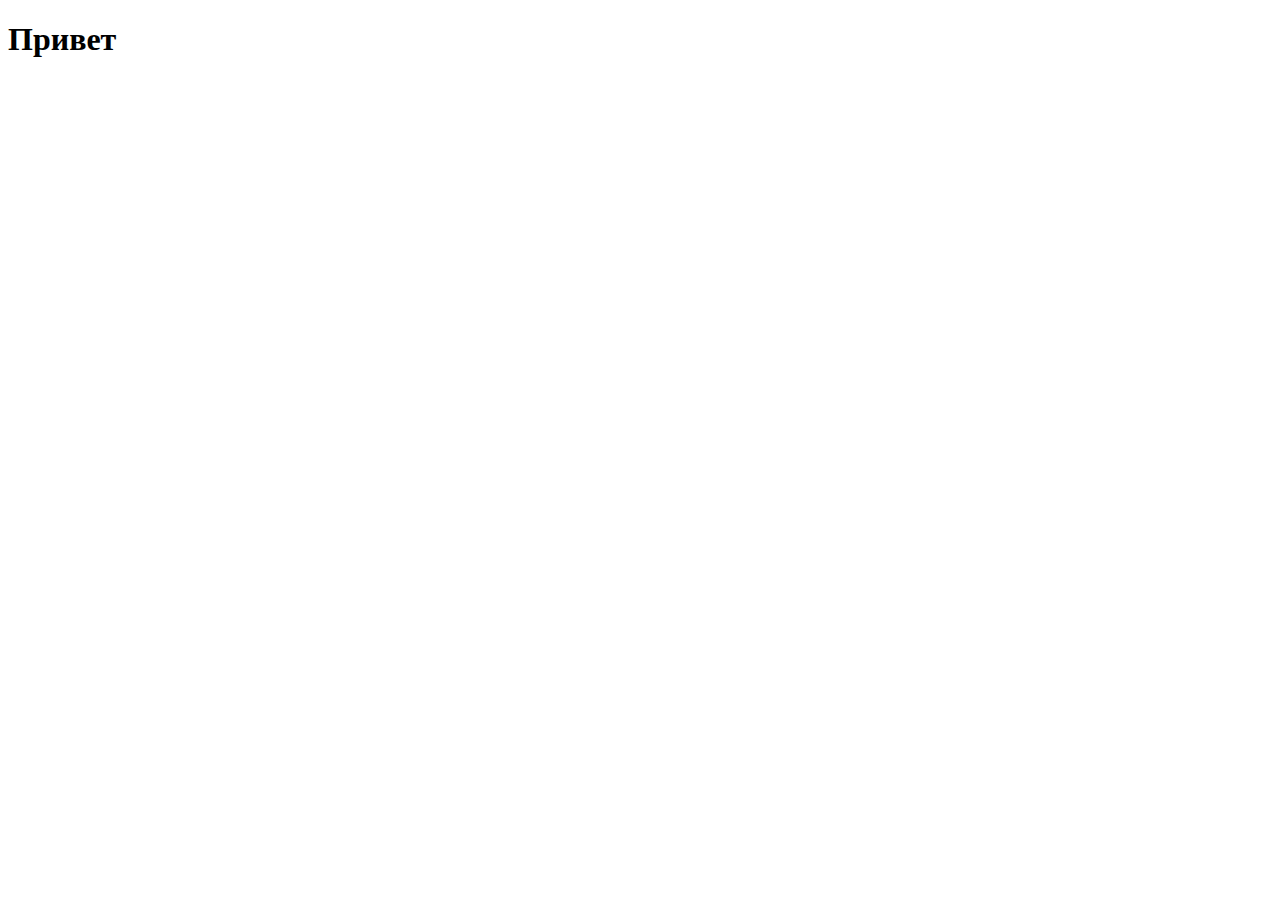
==== index.html @ 2f3fdb09 "init: start cssMemSlider-task (THRS, May 12, 2022 15:11:24 PM)" ====
<!DOCTYPE html>
<html lang="en">
<head>
  <meta charset="UTF-8">
  <meta http-equiv="X-UA-Compatible" content="IE=edge">
  <meta name="viewport" content="width=device-width, initial-scale=1.0">
  <link rel="stylesheet" href="./sytle.css">
  <title>cssMemSlider</title>
</head>
<body>
  <h1>Привет</h1>
</body>
</html>
---- sytle.css ----
*
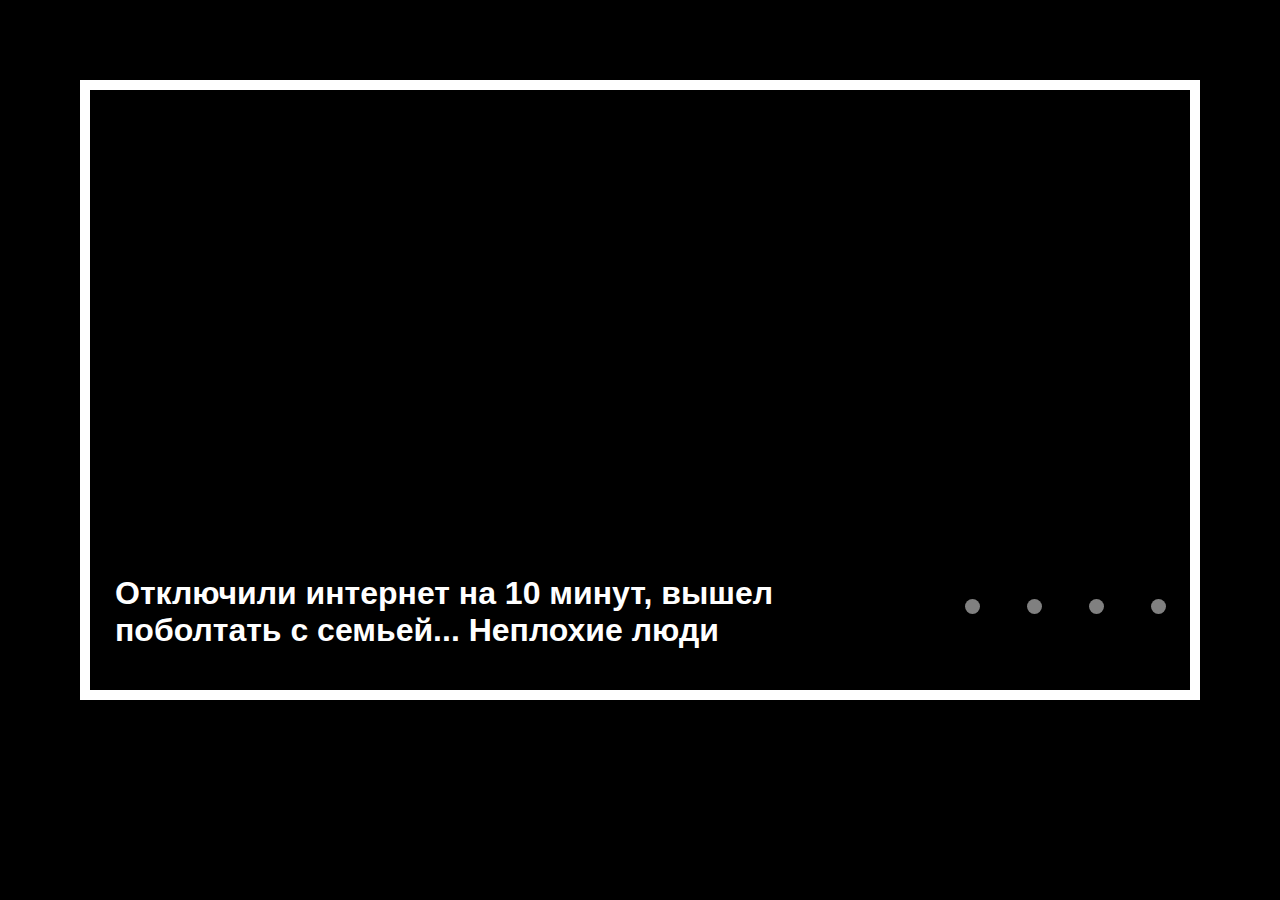
==== commit 05af2916: "feat: end the basic layout (THRS, May 12, 2022 18:00:24 PM)" ====
--- a/index.html
+++ b/index.html
@@ -1,5 +1,6 @@
 <!DOCTYPE html>
 <html lang="en">
+
 <head>
   <meta charset="UTF-8">
   <meta http-equiv="X-UA-Compatible" content="IE=edge">
@@ -7,7 +8,37 @@
   <link rel="stylesheet" href="./sytle.css">
   <title>cssMemSlider</title>
 </head>
+
 <body>
-  <h1>Привет</h1>
+  <div class="slider middle">
+    <div class="slides">
+      <div class="slide"><img src="" alt=""></div>
+      <div class="slide"><img src="" alt=""></div>
+      <div class="slide"><img src="" alt=""></div>
+      <div class="slide"><img src="" alt=""></div>
+
+      <input type="radio" name="r" id="r1" checked>
+      <input type="radio" name="r" id="r2">
+      <input type="radio" name="r" id="r3">
+      <input type="radio" name="r" id="r4">
+
+    </div>
+    <div class="navigation_block">
+      <!-- <h1 class="text">Если я молчу, то это не значит, что я не говорю</h1>/ -->
+      <h1 class="text">Отключили интернет на 10 минут, вышел поболтать с семьей... Неплохие люди</h1>
+      <!-- <h1 class="text">Хороший вопрос. Отвечать на него я, конечно же, не буду</h1> -->
+      <!-- <h1 class="text">Антидепрессанты</h1> -->
+      <div class="navigation">
+
+
+
+      <label for="r1" class="bar"><div class="into" for=""></div></label>
+      <label for="r2" class="bar"><div class="into" for=""></div></label>
+      <label for="r3" class="bar"><div class="into" for=""></div></label>
+      <label for="r4" class="bar"><div class="into" for=""></div></label>
+          </div>
+    </div>
+  </div>
 </body>
+
 </html>--- a/sytle.css
+++ b/sytle.css
@@ -1 +1,78 @@
-*+* {
+  margin: 0;
+  padding: 0;
+}
+
+body {
+  background-color: black;
+}
+
+.slides {
+  width: 1100px;
+  height: 600px;
+  overflow: hidden;
+  border: 10px solid white;
+}
+
+.middle {
+  position: absolute;
+  top: 50%;
+  left: 50%;
+  transform: translate(-50%, -50%);
+}
+
+.navigation_block {
+  position: relative;
+  /* border: 1px solid white; */
+  display: flex;
+  flex-direction: row;
+  bottom:125px;
+  height: 120px
+}
+
+.navigation {
+  position: relative;
+  margin-left: 13%;
+  display: flex;
+}
+
+.text {
+  width: 680px;
+  height: 100%;
+  margin-left: 35px;
+  color: white;
+  font-family: 'Trebuchet MS', 'Lucida Sans Unicode', 'Lucida Grande', 'Lucida Sans', Arial, sans-serif;
+}
+
+.bar {
+  height: 50px;
+  width: 50px;
+  margin: 6px;
+  cursor: pointer;
+  background-color: black;
+  border-radius: 50%;
+  transition: all .6s ease;
+}
+
+.bar:hover .into {
+  transition: all .4s ease;
+  background-color: red;
+  transform: scale(1.5);
+}
+
+.into {
+  height: 15px;
+  width: 15px;
+  margin: 18px;
+  cursor: pointer;
+  background-color: white;
+  opacity: 0.5;
+  border-radius: 50%;
+  transition: all .6s ease;
+}
+
+input[name="r"] {
+  position: absolute;
+  visibility: hidden;
+}
+
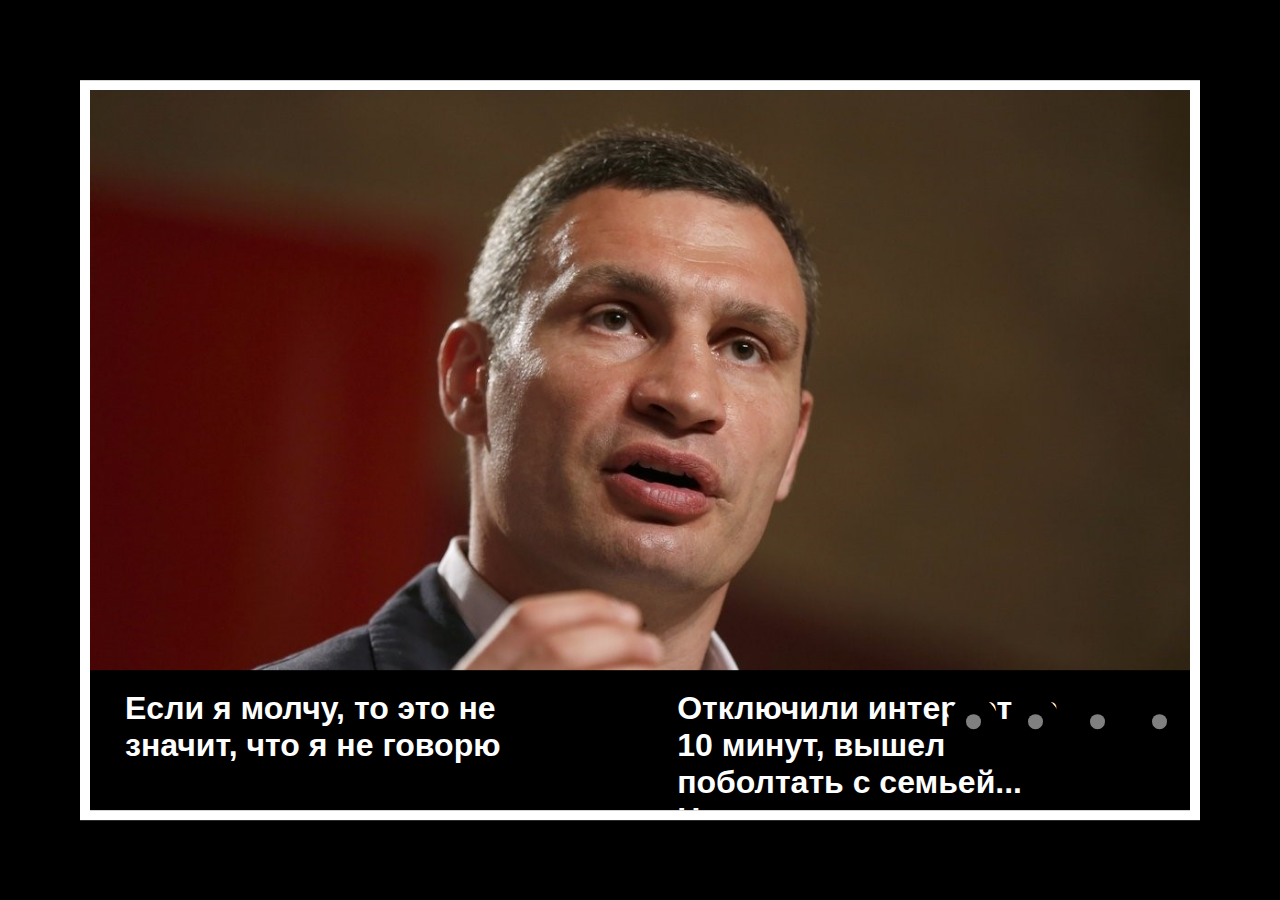
==== commit ec8c6900: "feat: slider (THRS, May 12, 2022 18:58:24 PM)" ====
--- a/index.html
+++ b/index.html
@@ -11,31 +11,34 @@
 
 <body>
   <div class="slider middle">
+
     <div class="slides">
-      <div class="slide"><img src="" alt=""></div>
-      <div class="slide"><img src="" alt=""></div>
-      <div class="slide"><img src="" alt=""></div>
-      <div class="slide"><img src="" alt=""></div>
-
       <input type="radio" name="r" id="r1" checked>
       <input type="radio" name="r" id="r2">
       <input type="radio" name="r" id="r3">
       <input type="radio" name="r" id="r4">
 
+      <div class="slide s1"><img src="./cssMemSlider/assets/img/kli4ko.jpg" alt="Klichko"></div>
+      <div class="slide"><img src="./cssMemSlider/assets/img/saendler.jpg" alt="Saendler"></div>
+      <div class="slide"><img src="./cssMemSlider/assets/img/druzhko.jpg" alt="Druzhko"></div>
+      <div class="slide"><img src="./cssMemSlider/assets/img/sponge.jpg" alt=""></div>
+
+
+
     </div>
     <div class="navigation_block">
-      <!-- <h1 class="text">Если я молчу, то это не значит, что я не говорю</h1>/ -->
-      <h1 class="text">Отключили интернет на 10 минут, вышел поболтать с семьей... Неплохие люди</h1>
-      <!-- <h1 class="text">Хороший вопрос. Отвечать на него я, конечно же, не буду</h1> -->
-      <!-- <h1 class="text">Антидепрессанты</h1> -->
+      <h1 class="text t1">Если я молчу, то это не значит, что я не говорю</h1>/
+      <h1 class="text t2">Отключили интернет на 10 минут, вышел поболтать с семьей... Неплохие люди</h1>
+      <!-- <h1 class="text t3">Хороший вопрос. Отвечать на него я, конечно же, не буду</h1> -->
+      <!-- <h1 class="text t4">Антидепрессанты</h1> -->
       <div class="navigation">
 
 
 
-      <label for="r1" class="bar"><div class="into" for=""></div></label>
-      <label for="r2" class="bar"><div class="into" for=""></div></label>
-      <label for="r3" class="bar"><div class="into" for=""></div></label>
-      <label for="r4" class="bar"><div class="into" for=""></div></label>
+      <label for="r1" class="bar"><div class="into" for="r1"></div></label>
+      <label for="r2" class="bar"><div class="into" for="r2"></div></label>
+      <label for="r3" class="bar"><div class="into" for="r3"></div></label>
+      <label for="r4" class="bar"><div class="into" for="r4"></div></label>
           </div>
     </div>
   </div>
--- a/sytle.css
+++ b/sytle.css
@@ -7,9 +7,9 @@
   background-color: black;
 }
 
-.slides {
+.slider {
   width: 1100px;
-  height: 600px;
+  /* height: 600px; */
   overflow: hidden;
   border: 10px solid white;
 }
@@ -23,23 +23,27 @@
 
 .navigation_block {
   position: relative;
-  /* border: 1px solid white; */
   display: flex;
-  flex-direction: row;
-  bottom:125px;
-  height: 120px
+  /* flex-direction: row; */
+  height: 120px;
+  margin-top: 20px;
 }
 
 .navigation {
-  position: relative;
-  margin-left: 13%;
+  /* position: relative; */
+  position: absolute;
+  /* margin-left: 13%; */
+  right: 0;
+  /* transform: translate(-50px); */
   display: flex;
 }
 
 .text {
-  width: 680px;
+  flex-direction: row;
+  width: 811px;
   height: 100%;
   margin-left: 35px;
+  margin-right: 100px;
   color: white;
   font-family: 'Trebuchet MS', 'Lucida Sans Unicode', 'Lucida Grande', 'Lucida Sans', Arial, sans-serif;
 }
@@ -73,6 +77,58 @@
 
 input[name="r"] {
   position: absolute;
+  /* left: 100px; */
+  margin: 10px;
+  margin-top: 500px;
   visibility: hidden;
 }
 
+.t1, .t2, .t3, .t4 {
+  /* visibility: hidden; */
+}
+
+/* input[name="r"]:checked ~ .to-be-changed {
+  visibility: visible;
+} */
+
+.slides {
+  width: 400%;
+  height: 100%;
+  display: flex;
+}
+
+.slide {
+  width: 25%;
+  transition: all .6s ease;
+}
+
+.slide img{
+  width: 100%;
+  height: 100%;
+}
+
+#r1:checked ~ .s1 {
+  margin-left: 0;
+}
+#r1:checked ~ .t1 {
+  visibility: visible;
+}
+#r2:checked ~ .s1 {
+  margin-left: -25%;
+}
+#r2:checked ~ .t2 {
+  visibility: visible;
+}
+#r3:checked ~ .s1 {
+  margin-left: -50%;
+}
+#r3:checked ~ .t3 {
+  visibility: visible;
+}
+#r4:checked ~ .s1 {
+  margin-left: -75%;
+}
+#r4:checked ~ .t4 {
+  visibility: visible;
+}
+
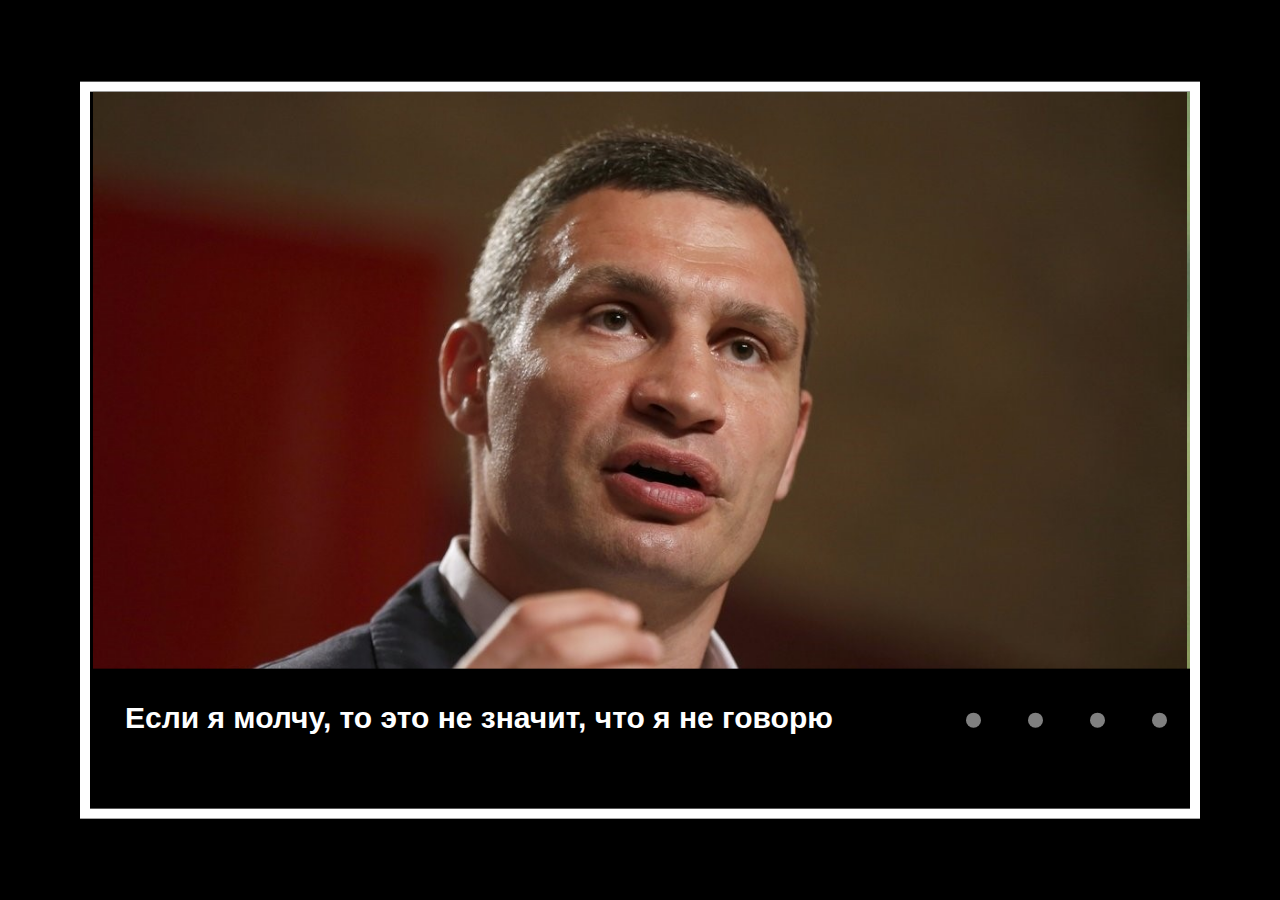
==== commit 38abb8e4: "feat: end desktop version (THRS, May 12, 2022 20:34:24 PM)" ====
--- a/index.html
+++ b/index.html
@@ -19,23 +19,20 @@
       <input type="radio" name="r" id="r4">
 
       <div class="slide s1"><img src="./cssMemSlider/assets/img/kli4ko.jpg" alt="Klichko"></div>
+      <h2 class="text t1" id="t1">Если я молчу, то это не значит, что я не говорю</h2>
       <div class="slide"><img src="./cssMemSlider/assets/img/saendler.jpg" alt="Saendler"></div>
+      <h2 class="text t2">Отключили интернет на 10 минут, вышел поболтать с семьей... Неплохие люди</h2>
       <div class="slide"><img src="./cssMemSlider/assets/img/druzhko.jpg" alt="Druzhko"></div>
+      <h2 class="text t3">Хороший вопрос. Отвечать на него я, конечно же, не буду</h2>
       <div class="slide"><img src="./cssMemSlider/assets/img/sponge.jpg" alt=""></div>
+      <h2 class="text t4">Антидепрессанты</h2> -->
 
 
 
     </div>
     <div class="navigation_block">
-      <h1 class="text t1">Если я молчу, то это не значит, что я не говорю</h1>/
-      <h1 class="text t2">Отключили интернет на 10 минут, вышел поболтать с семьей... Неплохие люди</h1>
-      <!-- <h1 class="text t3">Хороший вопрос. Отвечать на него я, конечно же, не буду</h1> -->
-      <!-- <h1 class="text t4">Антидепрессанты</h1> -->
       <div class="navigation">
-
-
-
-      <label for="r1" class="bar"><div class="into" for="r1"></div></label>
+      <label for="r1"  class="bar"><div class="into" for="r1"></div></label>
       <label for="r2" class="bar"><div class="into" for="r2"></div></label>
       <label for="r3" class="bar"><div class="into" for="r3"></div></label>
       <label for="r4" class="bar"><div class="into" for="r4"></div></label>
--- a/sytle.css
+++ b/sytle.css
@@ -7,9 +7,12 @@
   background-color: black;
 }
 
+h2 {
+  font-size: 30px;
+}
+
 .slider {
   width: 1100px;
-  /* height: 600px; */
   overflow: hidden;
   border: 10px solid white;
 }
@@ -24,21 +27,18 @@
 .navigation_block {
   position: relative;
   display: flex;
-  /* flex-direction: row; */
   height: 120px;
   margin-top: 20px;
 }
 
 .navigation {
-  /* position: relative; */
   position: absolute;
-  /* margin-left: 13%; */
   right: 0;
-  /* transform: translate(-50px); */
   display: flex;
 }
 
 .text {
+  position: absolute;
   flex-direction: row;
   width: 811px;
   height: 100%;
@@ -46,6 +46,24 @@
   margin-right: 100px;
   color: white;
   font-family: 'Trebuchet MS', 'Lucida Sans Unicode', 'Lucida Grande', 'Lucida Sans', Arial, sans-serif;
+  display: none;
+  transition: all .6s ease;
+}
+
+.t1 {
+  top: 85%;
+}
+
+.t2 {
+  top: 85%;
+}
+
+.t3 {
+  top: 85%;
+}
+
+.t4 {
+  top: 85%;
 }
 
 .bar {
@@ -77,19 +95,10 @@
 
 input[name="r"] {
   position: absolute;
-  /* left: 100px; */
   margin: 10px;
   margin-top: 500px;
   visibility: hidden;
 }
-
-.t1, .t2, .t3, .t4 {
-  /* visibility: hidden; */
-}
-
-/* input[name="r"]:checked ~ .to-be-changed {
-  visibility: visible;
-} */
 
 .slides {
   width: 400%;
@@ -108,27 +117,32 @@
 }
 
 #r1:checked ~ .s1 {
-  margin-left: 0;
+  margin-left: 3px;
 }
-#r1:checked ~ .t1 {
-  visibility: visible;
+#r1:checked ~ .t1{
+  transition: all 0.6s ease;
+  display: block;
+
 }
 #r2:checked ~ .s1 {
   margin-left: -25%;
 }
-#r2:checked ~ .t2 {
-  visibility: visible;
+#r2:checked ~  .t2 {
+  transition: all 0.6s ease;
+  display: block;
 }
 #r3:checked ~ .s1 {
   margin-left: -50%;
 }
 #r3:checked ~ .t3 {
-  visibility: visible;
+  transition: all 0.6s ease;
+  display: block;
 }
 #r4:checked ~ .s1 {
   margin-left: -75%;
 }
 #r4:checked ~ .t4 {
-  visibility: visible;
+  transition: all 0.6s ease;
+  display: block;
 }
 
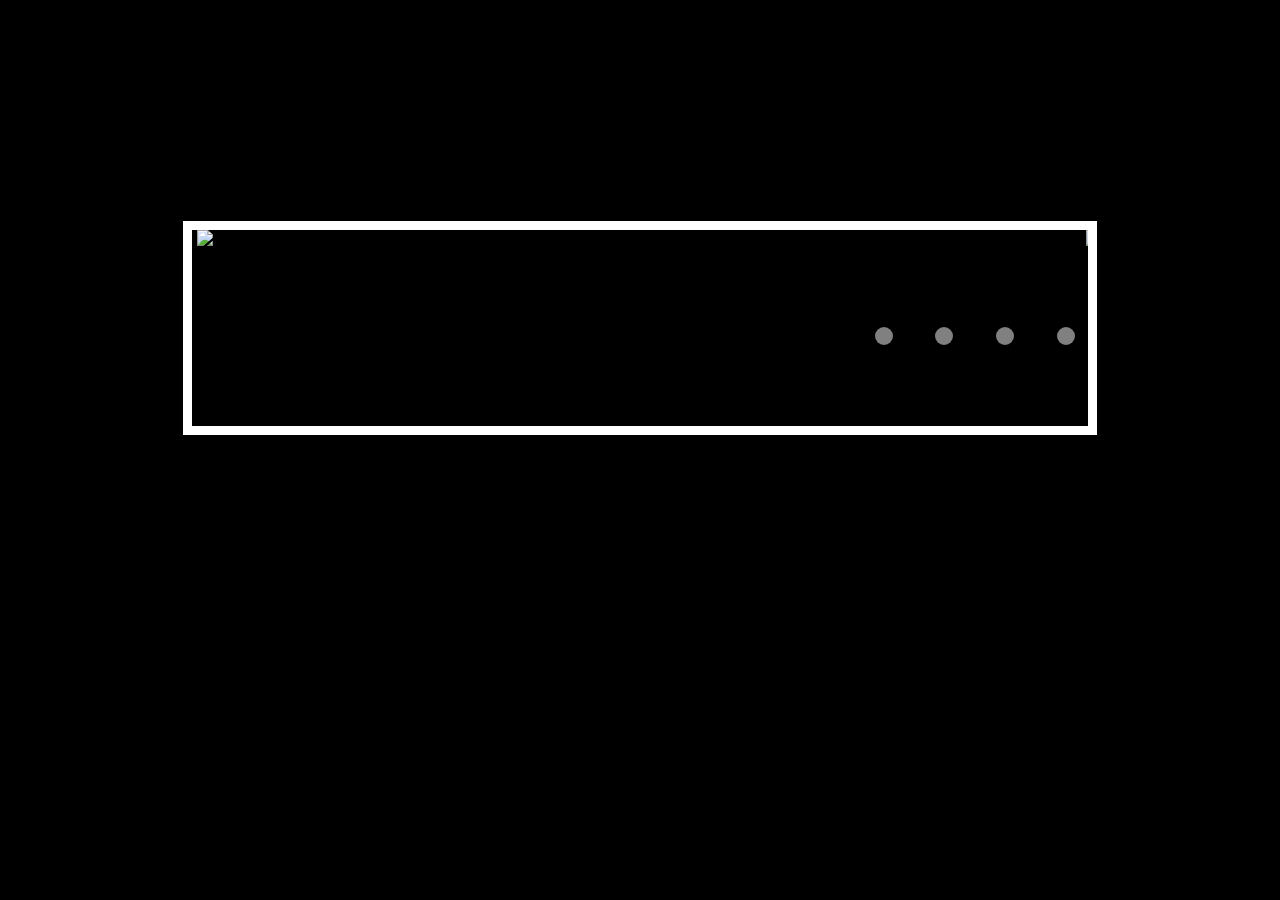
==== commit 66ef6a94: "refactor:: remove the files (FRD, May 13, 2022 15:16:24 AM)" ====
--- a/index.html
+++ b/index.html
@@ -8,16 +8,13 @@
   <link rel="stylesheet" href="./sytle.css">
   <title>cssMemSlider</title>
 </head>
-
 <body>
   <div class="slider middle">
-
     <div class="slides">
       <input type="radio" name="r" id="r1" checked>
       <input type="radio" name="r" id="r2">
       <input type="radio" name="r" id="r3">
       <input type="radio" name="r" id="r4">
-
       <div class="slide s1"><img src="./cssMemSlider/assets/img/kli4ko.jpg" alt="Klichko"></div>
       <h2 class="text t1" id="t1">Если я молчу, то это не значит, что я не говорю</h2>
       <div class="slide"><img src="./cssMemSlider/assets/img/saendler.jpg" alt="Saendler"></div>
@@ -26,9 +23,6 @@
       <h2 class="text t3">Хороший вопрос. Отвечать на него я, конечно же, не буду</h2>
       <div class="slide"><img src="./cssMemSlider/assets/img/sponge.jpg" alt=""></div>
       <h2 class="text t4">Антидепрессанты</h2> -->
-
-
-
     </div>
     <div class="navigation_block">
       <div class="navigation">
@@ -40,5 +34,4 @@
     </div>
   </div>
 </body>
-
 </html>--- a/sytle.css
+++ b/sytle.css
@@ -2,101 +2,91 @@
   margin: 0;
   padding: 0;
 }
-
 body {
   background-color: black;
-}
-
+  overflow-y: hidden;
+}
 h2 {
-  font-size: 30px;
+  font-size: 3.8vh;
 }
 
 .slider {
-  width: 1100px;
+  max-width: 70%;
+  min-width: 70%;
+  min-width: none;
   overflow: hidden;
-  border: 10px solid white;
+  border: 1vh solid white;
 }
 
 .middle {
-  position: absolute;
-  top: 50%;
-  left: 50%;
+  margin-top: 23.6%;
+  margin-left: 50%;
+  margin-right: 50%;
   transform: translate(-50%, -50%);
 }
 
 .navigation_block {
   position: relative;
   display: flex;
-  height: 120px;
-  margin-top: 20px;
+  height: 8rem;
+  margin-top: 2rem;
 }
 
 .navigation {
-  position: absolute;
-  right: 0;
+  position: relative;
+  margin-left: 51vw;
   display: flex;
 }
 
 .text {
   position: absolute;
   flex-direction: row;
-  width: 811px;
+  max-width: 37rem;
   height: 100%;
-  margin-left: 35px;
-  margin-right: 100px;
+  margin-left: 6rem;
   color: white;
   font-family: 'Trebuchet MS', 'Lucida Sans Unicode', 'Lucida Grande', 'Lucida Sans', Arial, sans-serif;
   display: none;
   transition: all .6s ease;
-}
-
-.t1 {
-  top: 85%;
-}
-
-.t2 {
-  top: 85%;
-}
-
-.t3 {
-  top: 85%;
-}
-
-.t4 {
-  top: 85%;
-}
-
+  margin-top: 40vw;
+  animation: move 1s ease-in-out;
+}
+@keyframes move {
+  0% {
+    opacity: 0.0;
+  }
+  100% {
+    opacity: 1.0;
+  }
+}
 .bar {
-  height: 50px;
-  width: 50px;
-  margin: 6px;
+  height: 3rem;
+  width: 3rem;
+  margin: 0.5vw;
   cursor: pointer;
-  background-color: black;
+  background-color: rgb(0, 0, 0);
   border-radius: 50%;
   transition: all .6s ease;
 }
-
 .bar:hover .into {
   transition: all .4s ease;
   background-color: red;
   transform: scale(1.5);
 }
-
 .into {
-  height: 15px;
-  width: 15px;
-  margin: 18px;
+  height: 2vh;
+  width: 2vh;
+  margin: 2.6vh;
   cursor: pointer;
   background-color: white;
   opacity: 0.5;
   border-radius: 50%;
   transition: all .6s ease;
+  /* height: 2vh; */
 }
 
 input[name="r"] {
   position: absolute;
-  margin: 10px;
-  margin-top: 500px;
   visibility: hidden;
 }
 
@@ -117,32 +107,180 @@
 }
 
 #r1:checked ~ .s1 {
-  margin-left: 3px;
+  margin-left: 0.5vh;
 }
 #r1:checked ~ .t1{
-  transition: all 0.6s ease;
-  display: block;
-
+  display: block;
 }
 #r2:checked ~ .s1 {
   margin-left: -25%;
 }
 #r2:checked ~  .t2 {
-  transition: all 0.6s ease;
+  transition: all 2.6s ease;
   display: block;
 }
 #r3:checked ~ .s1 {
   margin-left: -50%;
 }
 #r3:checked ~ .t3 {
-  transition: all 0.6s ease;
+  transition: all 2.6s ease;
   display: block;
 }
 #r4:checked ~ .s1 {
   margin-left: -75%;
 }
 #r4:checked ~ .t4 {
-  transition: all 0.6s ease;
-  display: block;
-}
-
+  transition: all 2.6s ease;
+  display: block;
+}
+
+@media(max-width: 1280px) {
+  .middle {
+    margin-top: 25.6%;
+  }
+  .text {
+    margin-left: 1rem;
+    max-width: 32rem;
+  }
+}
+
+@media(max-width: 1202px) {
+  .text {
+    margin-left: 1rem;
+    max-width: 30rem;
+  }
+  .navigation {
+    margin-left: 47vw;
+  }
+  .middle {
+    margin-top: 27.6%;
+  }
+}
+
+@media(max-width: 978px) {
+  .text {
+    margin-left: 1rem;
+    max-width: 22rem;
+  }
+  .navigation {
+    margin-left: 42vw;
+  }
+}
+
+@media(max-width: 887px) {
+  .middle {
+    margin-top: 40%;
+  }
+  .navigation_block {
+    height: 23vh;
+  }
+  .text {
+    margin-left: 6%;
+    max-width: 40rem;
+    margin-top: 24rem;
+  }
+  .navigation {
+    margin-top: -2rem;
+    margin-left: 32%;
+  }
+}
+
+@media(max-width: 887px) {
+  .text {
+    margin-top: 24rem;
+    font-size: 4vh;
+  }
+}
+
+@media(max-width: 737px) {
+  .text {
+    margin-top: 20rem;
+    margin-left: 2rem;
+  }
+  .navigation {
+    margin-top: -2rem;
+    margin-left: 22%;
+  }
+}
+
+@media(max-width: 703px) {
+  .middle {
+    margin-top: 40%;
+  }
+  .navigation {
+    margin-left: 25%;
+  }
+  .text {
+    margin-left: 10%;
+  }
+  .navigation_block {
+    height: 30vh;
+  }
+}
+
+@media(max-width: 646px) {
+  .middle {
+    margin-top: 40%;
+  }
+  .navigation {
+    margin-left: 25%;
+  }
+  .text {
+    margin-top: 70%;
+  }
+}
+
+@media(max-width: 596px) {
+  .middle {
+    margin-top: 50%;
+  }
+
+@media(max-width: 490px) {
+  .middle {
+    margin-top: 60%;
+  }
+  .navigation {
+    margin-left: 10%;
+  }
+  .text {
+    margin-left: 6%;
+    margin-top: 15rem;
+    font-size: 4vh;
+  }
+}
+
+@media(max-width: 427px) {
+  .text {
+    margin-top: 13rem;
+    font-size: 3vh;
+  }
+}
+
+@media(max-width: 344px) {
+  .middle {
+    margin-top: 80%;
+  }
+  .navigation {
+    margin-left: 5%;
+  }
+  .text {
+    margin-left: 10%;
+    margin-top: 11rem;
+  }
+}
+
+
+@media(max-width: 320px) {
+  .middle {
+    margin-top: 80%;
+  }
+  .navigation {
+    margin-left: 0%;
+  }
+  .text {
+    width: 11rem;
+    margin-left: 10%;
+    margin-top: 11rem;
+    font-size: 1rem;
+  }
+}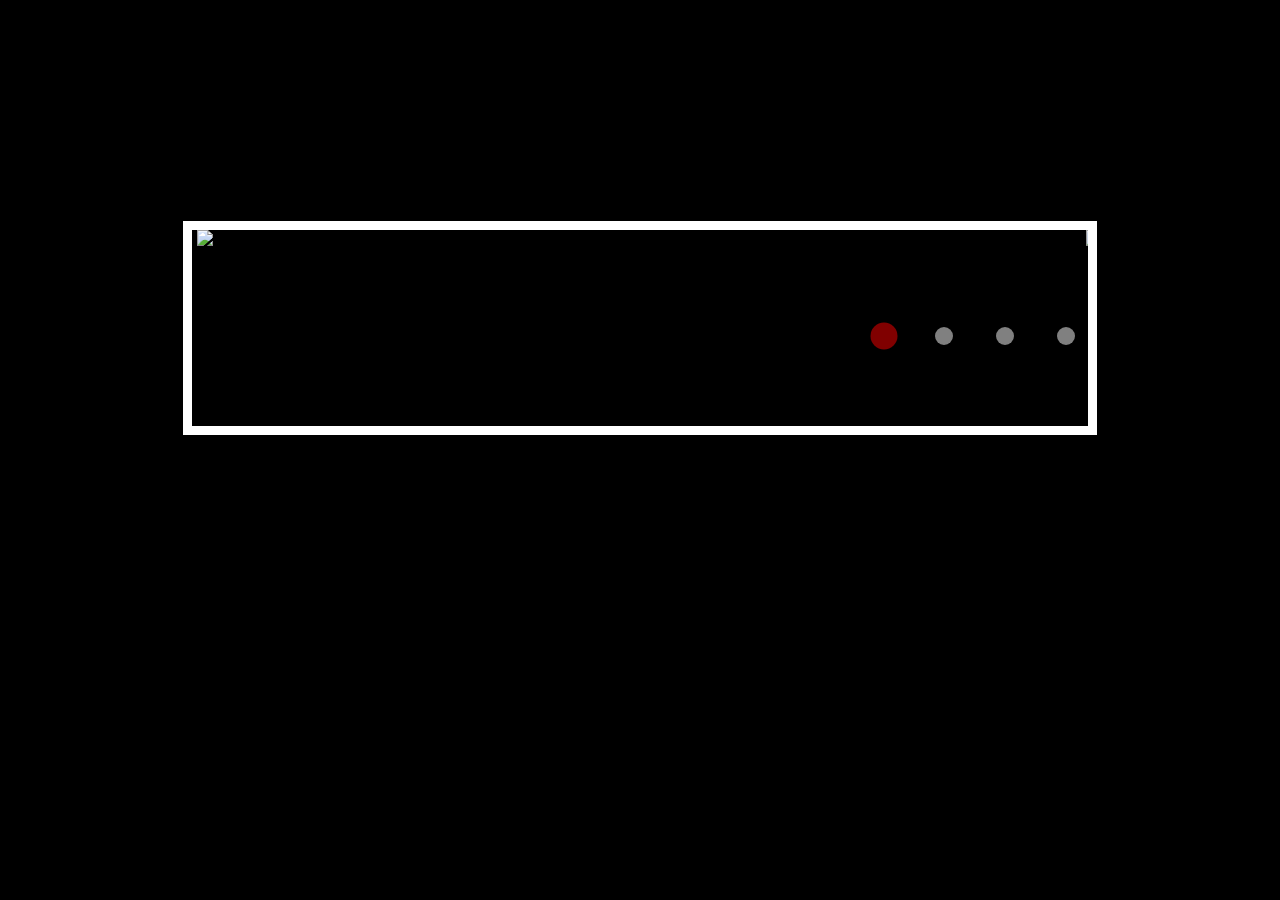
==== commit b08e3e4a: "refactor:: move come code and change paths for active controls (sat, May 14, 2022 20:35:24 AM)" ====
--- a/index.html
+++ b/index.html
@@ -8,13 +8,16 @@
   <link rel="stylesheet" href="./sytle.css">
   <title>cssMemSlider</title>
 </head>
+
 <body>
+
   <div class="slider middle">
+    <input type="radio" name="r" id="r1" checked>
+    <input type="radio" name="r" id="r2">
+    <input type="radio" name="r" id="r3">
+    <input type="radio" name="r" id="r4">
     <div class="slides">
-      <input type="radio" name="r" id="r1" checked>
-      <input type="radio" name="r" id="r2">
-      <input type="radio" name="r" id="r3">
-      <input type="radio" name="r" id="r4">
+
       <div class="slide s1"><img src="./cssMemSlider/assets/img/kli4ko.jpg" alt="Klichko"></div>
       <h2 class="text t1" id="t1">Если я молчу, то это не значит, что я не говорю</h2>
       <div class="slide"><img src="./cssMemSlider/assets/img/saendler.jpg" alt="Saendler"></div>
@@ -26,12 +29,21 @@
     </div>
     <div class="navigation_block">
       <div class="navigation">
-      <label for="r1"  class="bar"><div class="into" for="r1"></div></label>
-      <label for="r2" class="bar"><div class="into" for="r2"></div></label>
-      <label for="r3" class="bar"><div class="into" for="r3"></div></label>
-      <label for="r4" class="bar"><div class="into" for="r4"></div></label>
-          </div>
+        <label for="r1" class="bar">
+          <div class="into"></div>
+        </label>
+        <label for="r2" class="bar">
+          <div class="into"></div>
+        </label>
+        <label for="r3" class="bar">
+          <div class="into"></div>
+        </label>
+        <label for="r4" class="bar">
+          <div class="into"></div>
+        </label>
+      </div>
     </div>
   </div>
 </body>
+
 </html>--- a/sytle.css
+++ b/sytle.css
@@ -82,7 +82,6 @@
   opacity: 0.5;
   border-radius: 50%;
   transition: all .6s ease;
-  /* height: 2vh; */
 }
 
 input[name="r"] {
@@ -105,31 +104,50 @@
   width: 100%;
   height: 100%;
 }
-
-#r1:checked ~ .s1 {
+#r1:checked~.navigation_block>.navigation>label[for="r1"] .into {
+  transition: all .4s ease;
+  background-color: red;
+  transform: scale(1.5);
+}
+#r2:checked~.navigation_block>.navigation>label[for="r2"] .into {
+  transition: all .4s ease;
+  background-color: red;
+  transform: scale(1.5);
+}
+#r3:checked~.navigation_block>.navigation>label[for="r3"] .into {
+  transition: all .4s ease;
+  background-color: red;
+  transform: scale(1.5);
+}
+#r4:checked~.navigation_block>.navigation>label[for="r4"] .into {
+  transition: all .4s ease;
+  background-color: red;
+  transform: scale(1.5);
+}
+#r1:checked ~ .slides>.s1 {
   margin-left: 0.5vh;
 }
-#r1:checked ~ .t1{
+#r2:checked ~ .slides>.s1 {
+  margin-left: -25%;
+}
+#r1:checked ~ .slides>.t1{
   display: block;
 }
-#r2:checked ~ .s1 {
-  margin-left: -25%;
-}
-#r2:checked ~  .t2 {
+#r2:checked ~  .slides>.t2 {
   transition: all 2.6s ease;
   display: block;
 }
-#r3:checked ~ .s1 {
+#r3:checked ~ .slides>.s1 {
   margin-left: -50%;
 }
-#r3:checked ~ .t3 {
+#r3:checked ~ .slides>.t3 {
   transition: all 2.6s ease;
   display: block;
 }
-#r4:checked ~ .s1 {
+#r4:checked ~ .slides>.s1 {
   margin-left: -75%;
 }
-#r4:checked ~ .t4 {
+#r4:checked ~ .slides>.t4 {
   transition: all 2.6s ease;
   display: block;
 }
@@ -234,7 +252,7 @@
   .middle {
     margin-top: 50%;
   }
-
+}
 @media(max-width: 490px) {
   .middle {
     margin-top: 60%;
@@ -268,7 +286,6 @@
     margin-top: 11rem;
   }
 }
-
 
 @media(max-width: 320px) {
   .middle {
@@ -283,4 +300,4 @@
     margin-top: 11rem;
     font-size: 1rem;
   }
-}+}
